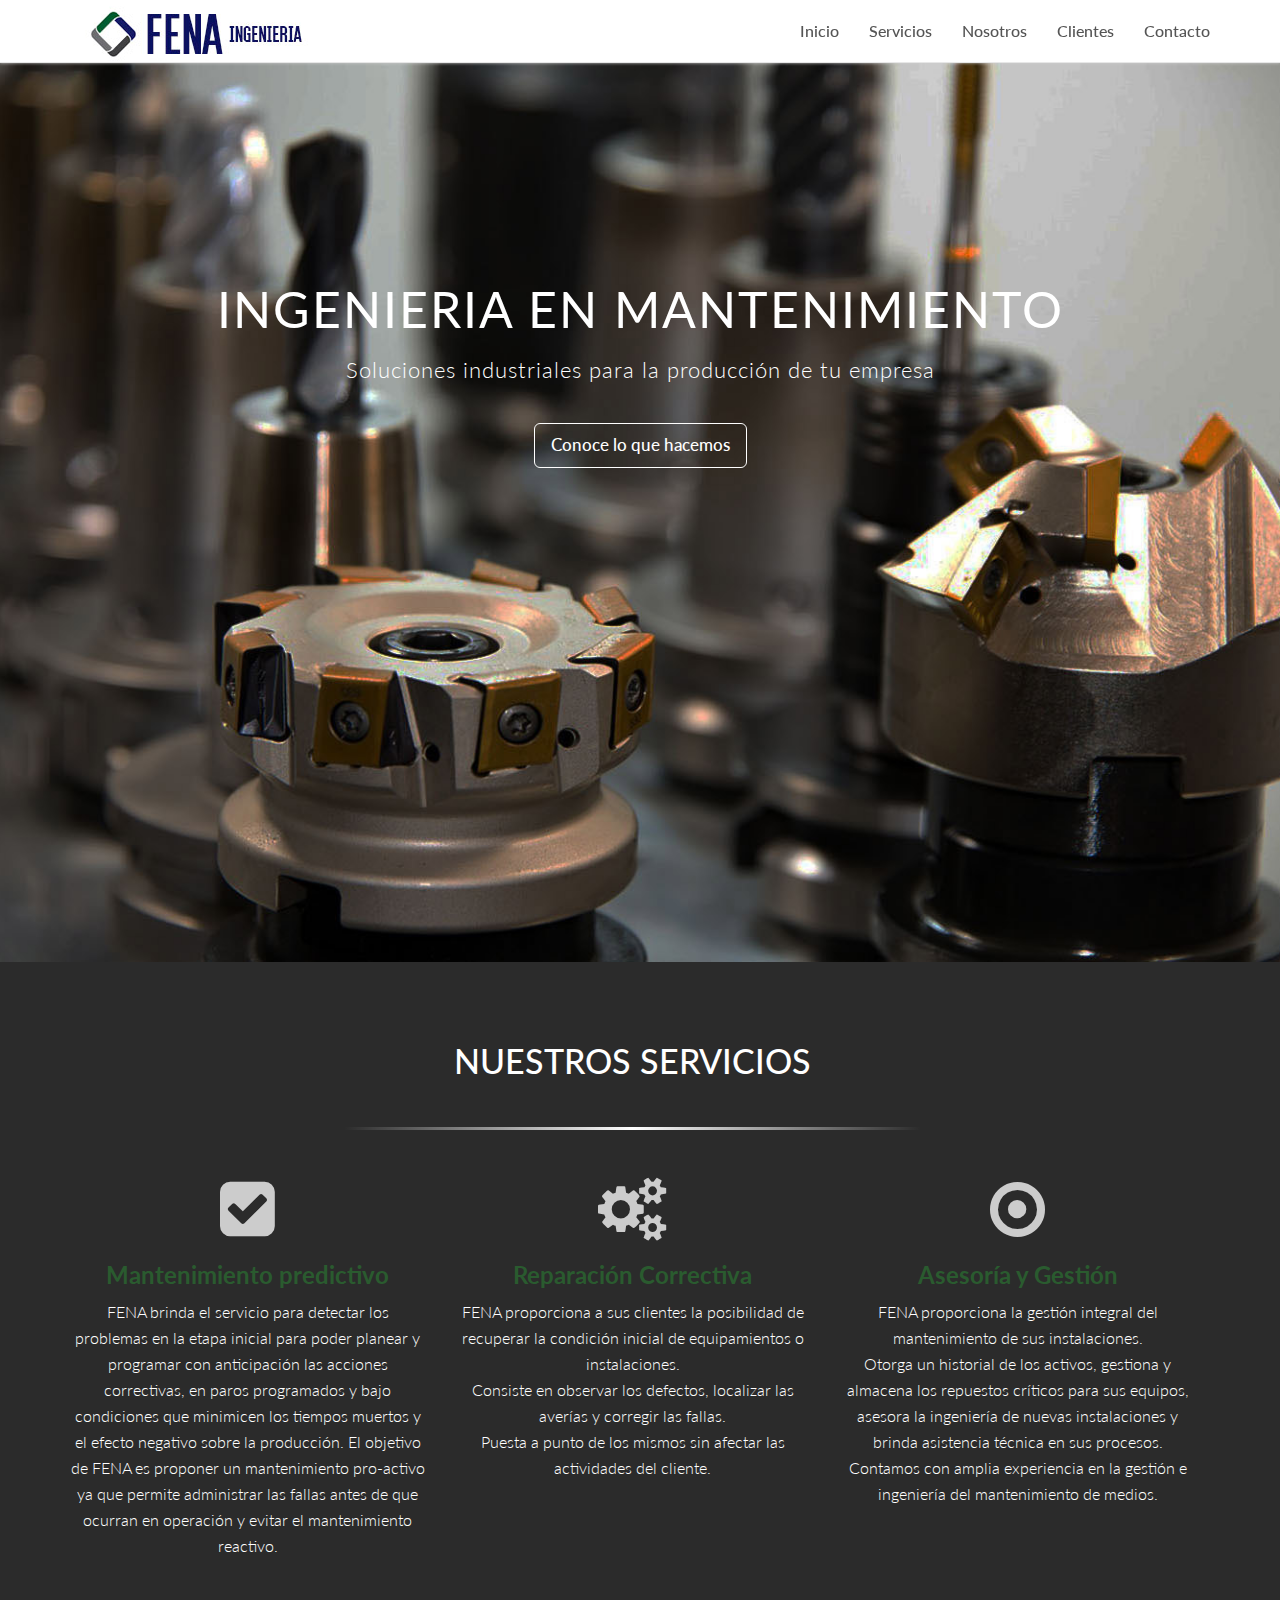
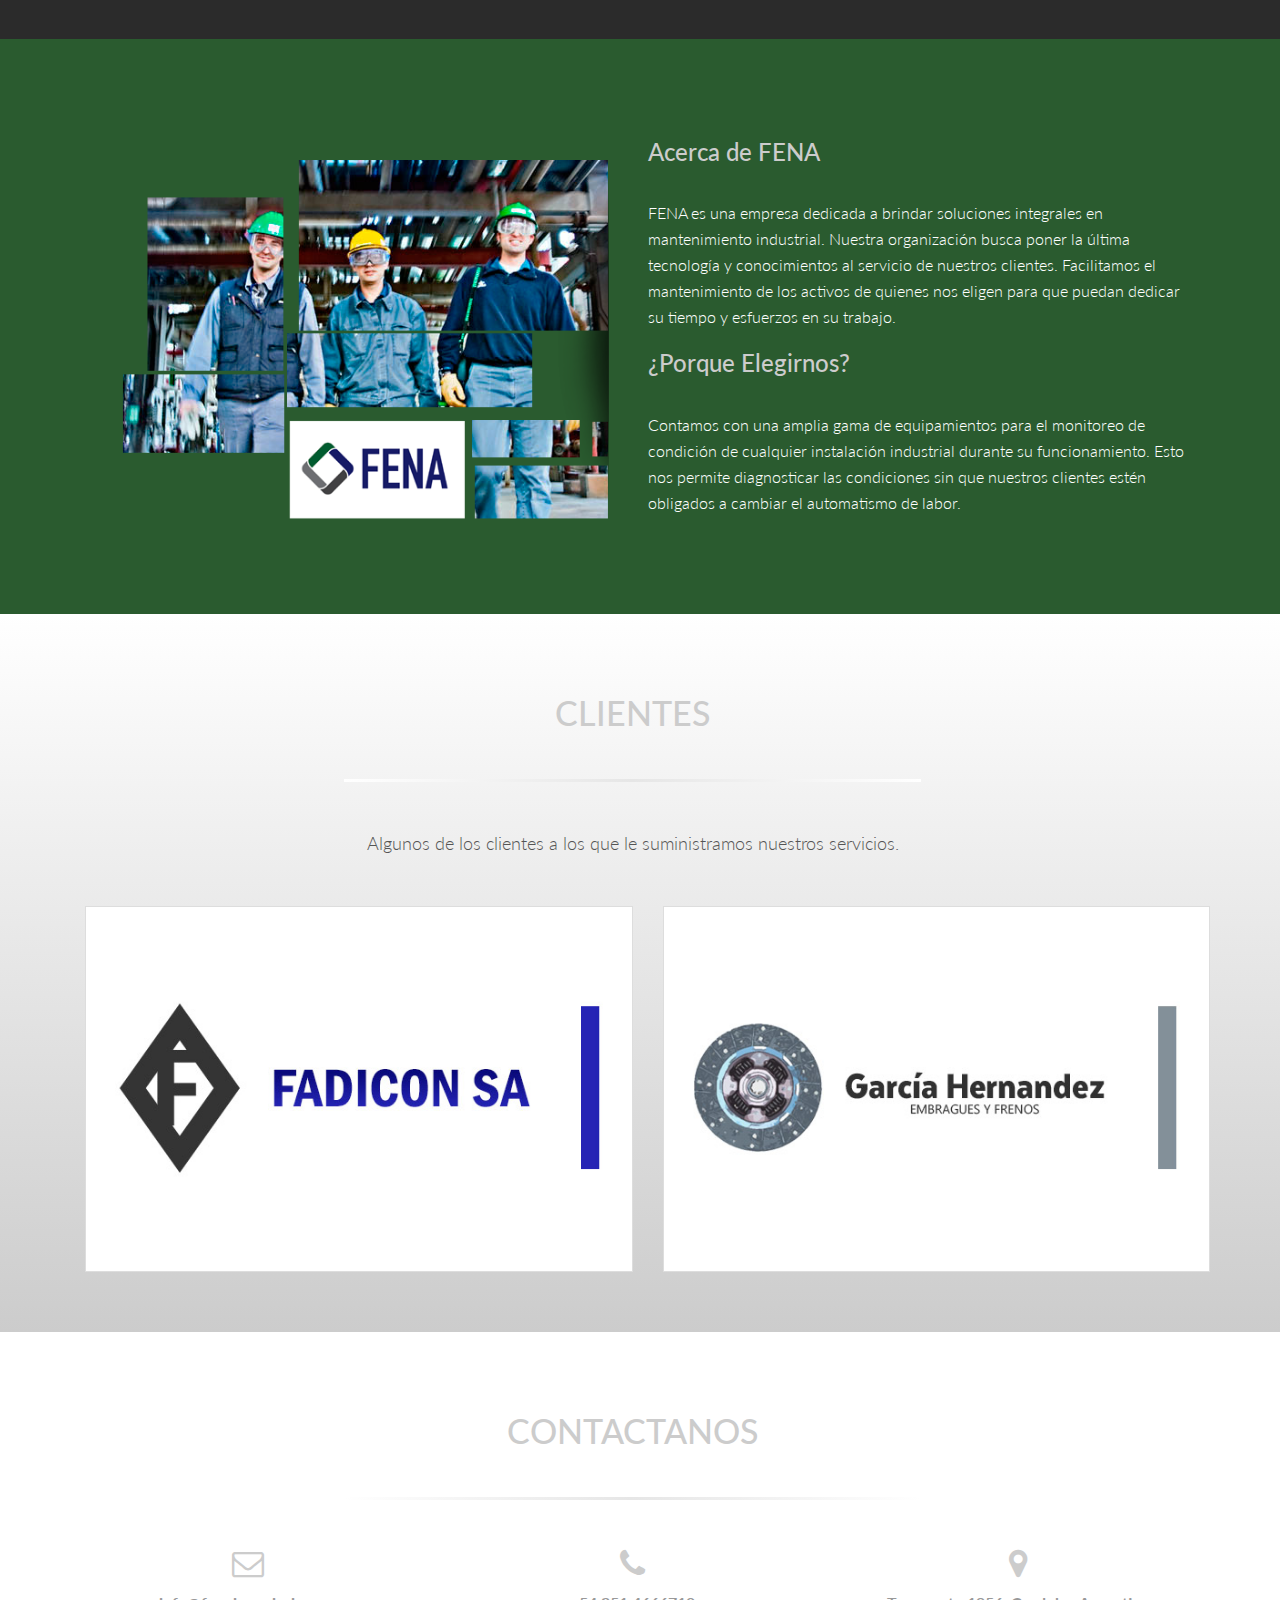
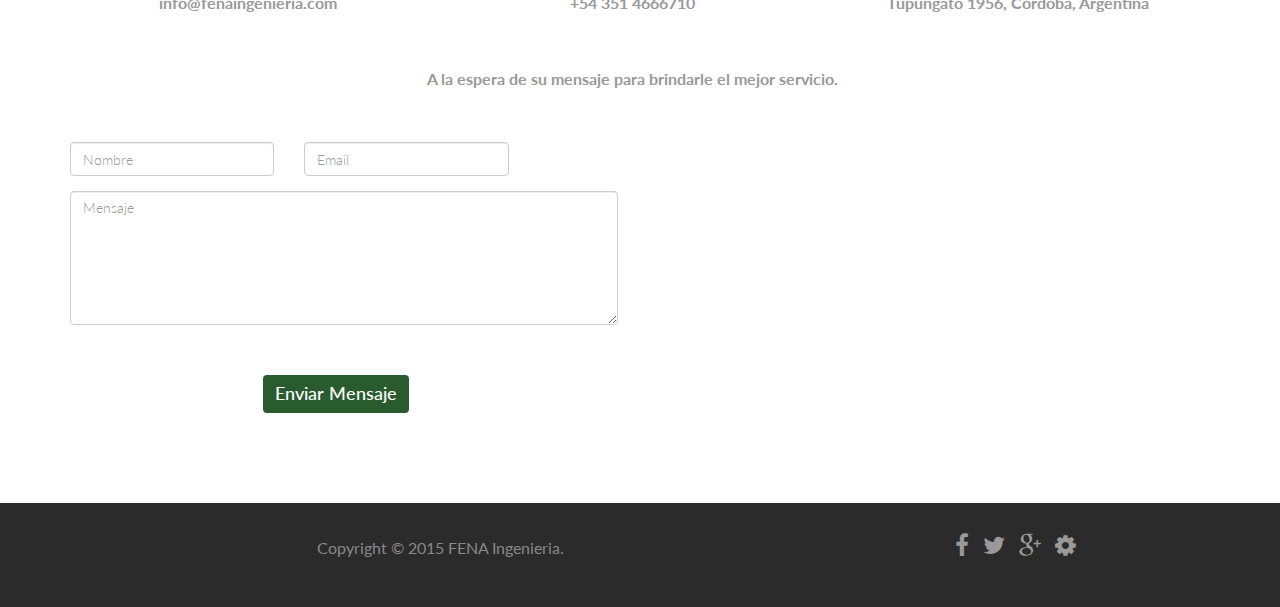
==== index.html @ e3c40aac "Primera version a partir de las especifiaciones del cliente" ====
<!DOCTYPE html>
<html lang="en">
<head>
<meta charset="utf-8">
<meta name="viewport" content="width=device-width, initial-scale=1.0">
<meta name="description" content="">
<meta name="author" content="">
<title>FENA Ingenieria</title>

<!-- Bootstrap core CSS -->
<link href="assets/css/bootstrap.css" rel="stylesheet">

<!-- Custom CSS -->
<link href="assets/css/main.css" rel="stylesheet">
<link href="assets/css/font-awesome.min.css" rel="stylesheet">
<link href="assets/css/animate-custom.css" rel="stylesheet">
<link href='http://fonts.googleapis.com/css?family=Lato:300,400,700,300italic,400italic' rel='stylesheet' type='text/css'>
<link href='http://fonts.googleapis.com/css?family=Raleway:400,300,700' rel='stylesheet' type='text/css'>
<script src="assets/js/jquery.min.js"></script>
<script type="text/javascript" src="assets/js/modernizr.custom.js"></script>

<!-- HTML5 Shim and Respond.js IE8 support of HTML5 elements and media queries -->
<!-- WARNING: Respond.js doesn't work if you view the page via file:// -->
<!--[if lt IE 9]>
        <script src="https://oss.maxcdn.com/libs/html5shiv/3.7.0/html5shiv.js"></script>
        <script src="https://oss.maxcdn.com/libs/respond.js/1.4.2/respond.min.js"></script>
    <![endif]-->

</head>

<body data-spy="scroll" data-offset="0" data-target="#navbar-main">
<div id="navbar-main"> 
  <!-- Fixed navbar -->
  <div class="navbar navbar-default navbar-fixed-top">
    <div class="container">
      <div class="navbar-header">
        <button type="button" class="navbar-toggle" data-toggle="collapse" data-target=".navbar-collapse"> <span class="icon-bar"></span> <span class="icon-bar"></span> <span class="icon-bar"></span> 


        </button>
        <!-- <a class="navbar-brand" href="#home"><i class="fa fa-location-arrow"></i> FENA Ingenieria</a> </div>-->

        
        <a class="navbar-brand" href="#home"></a> <img class="img-responsive" src="assets/img/menu.jpg"> </div>
      <div class="navbar-collapse collapse">
        <ul class="nav navbar-nav navbar-right">
          <li><a href="#home" class="smoothScroll">Inicio</a></li>
          <li> <a href="#services" class="smoothScroll">Servicios</a></li>
          <li> <a href="#about" class="smoothScroll">Nosotros</a></li>
          <li> <a href="#portfolio" class="smoothScroll">Clientes</a></li>
          <li> <a href="#contact" class="smoothScroll">Contacto</a></li>
        </ul>
      </div>
      <!--/.nav-collapse --> 
    </div>
  </div>
</div>

<!-- ==== HEADERWRAP ==== -->
<div id="headerwrap" name="home">
  <header class="clearfix">
    <h1>INGENIERIA EN MANTENIMIENTO</h1>
    <p>Soluciones industriales para la producción de tu empresa</p>
    <a href="#services" class="smoothScroll btn btn-lg">Conoce lo que hacemos</a>
    </header>
    
</div>
<!-- /headerwrap --> 

<!-- ==== SERVICES ==== -->
<div id="services" name="services">
  <div class="container">
    <div class="row">
      <h2 class="centered">NUESTROS SERVICIOS</h2>
      <hr>
      <!-- COMENTARIO QUE ELIMINA EL PROMER TEXTO
      <div class="col-lg-8 col-lg-offset-2">
        <p class="large">Lorem ipsum dolor sit amet, consectetur adipisicing elit. Aut eaque, laboriosam veritatis, quos non quis ad perspiciatis, totam corporis ea, alias ut unde.</p>
      </div>
    -->
      <div class="col-lg-4 callout"> <i class="fa fa-check-square fa-4x"></i>
        <h3><strong>Mantenimiento predictivo</strong></h3>
        <p>FENA brinda el servicio para detectar los problemas en la etapa inicial para poder planear y programar con anticipación  las acciones correctivas, en paros programados y bajo condiciones que minimicen los tiempos muertos y el efecto negativo sobre la producción.
El objetivo de FENA es proponer un mantenimiento pro-activo ya que permite administrar las fallas antes de que ocurran en operación y evitar el mantenimiento reactivo. </p>
      </div>
      <div class="col-lg-4 callout"> <i class="fa fa-gears fa-4x"></i>
        <h3><strong>Reparación Correctiva</strong></h3>

<p>
FENA  proporciona a sus clientes la posibilidad de recuperar la condición inicial de equipamientos o instalaciones. <br/>
Consiste en observar los defectos, localizar las averías y corregir las fallas.<br/> 
Puesta a punto de los mismos sin afectar las actividades del cliente.
</p> 

      </div>
      <div class="col-lg-4 callout"> <i class="fa fa-dot-circle-o fa-4x"></i>
        <h3><strong>Asesoría y Gestión</strong></h3>
<p>
FENA proporciona la gestión integral del mantenimiento de sus instalaciones.<br/> 
Otorga un historial de los activos, gestiona y almacena los repuestos críticos para sus equipos, asesora la ingeniería de nuevas instalaciones  y brinda asistencia técnica en sus procesos.<br/> 
Contamos con amplia experiencia en la gestión e ingeniería del mantenimiento de medios.
</p> 
      </div>
      <!-- SACAMOS LO DE ECOMERCE
      <div class="col-lg-3 callout"> <i class="fa fa-shopping-cart  fa-3x"></i>
        <h3>eCommerce Consulting</h3>
        <p>Erat imperdiet dissentias ea usu, alia aliquid corrumpit ea qui. Eu vim oratio conclusionemque, vel at errem nominavi delicatissimi.</p>
      </div>
    --> 
                
    </div>
    <!-- row --> 
  </div>
</div>
<!-- container --> 

<!-- ==== ABOUT ==== -->
<div id="about" name="about">
  <div class="container">
    <div class="row white">
      <div class="col-md-6"> <img class="img-responsive" src="assets/img/about/about2.png" align=""> </div>
      <div class="col-md-6">
        <h3>Acerca de FENA</h3>
        <p>FENA es una empresa dedicada a brindar soluciones integrales en mantenimiento industrial. Nuestra organización busca poner la última tecnología y conocimientos al servicio de nuestros clientes. Facilitamos el mantenimiento de los activos de quienes nos eligen para que puedan dedicar su tiempo y esfuerzos en su trabajo.</p>
        <h3>¿Porque Elegirnos?</h3>
        <p>Contamos con una amplia gama de equipamientos para el monitoreo de condición de cualquier instalación industrial durante su funcionamiento. Esto nos permite diagnosticar las condiciones sin que nuestros clientes estén obligados a cambiar el automatismo de labor.</p>
      </div>
    </div>
    <!-- row --> 
  </div>
</div>
<!-- container --> 

<!-- ==== PORTFOLIO ==== -->
<div id="portfolio" name="portfolio">
  <div class="container">
    <div class="row">
      <h2 class="centered">CLIENTES</h2>
      <hr>
      <div class="col-lg-8 col-lg-offset-2 centered">
        <p class="large">Algunos de los clientes a los que le suministramos nuestros servicios.</p>
      </div>
    </div>
    <!-- /row -->
    <div class="container">
      <div class="row"> 
        
        <!-- PORTFOLIO IMAGE 1 -->
        <div class="col-sm-6">
          <div class="grid mask">
            <figure> <img class="img-responsive" src="assets/img/portfolio/folio01.jpg" alt="">
              <figcaption>
                <h5>Fadicon SA</h5>
               <!--  PARA AGREGAR DETALLES <a data-toggle="modal" href="#myModal" class="btn btn-default">Mas Detalles</a> </figcaption> --> 
              <!-- /figcaption --> 
            </figure>
            <!-- /figure --> 
          </div>
          <!-- /grid-mask --> 
        </div>
        
        <!-- MODAL SHOW THE PORTFOLIO IMAGE. In this demo, all links point to this modal. You should create
						      a modal for each of your projects. -->
        
        <div class="modal fade" id="myModal" tabindex="-1" role="dialog" aria-labelledby="myModalLabel" aria-hidden="true">
          <div class="modal-dialog">
            <div class="modal-content">
              <div class="modal-header">
                <h4 class="modal-title">Servicio</h4>
              </div>
              <div class="modal-body">
                <p><img class="img-responsive" src="assets/img/portfolio/folio01-preview.jpg" alt=""></p>
                <p>...</p>
                <p><b><a href="http://www.renault.com.ar/">Visita el sitio del cliente</a></b></p>
              </div>
              <div class="modal-footer">
                <button type="button" class="btn btn-default" data-dismiss="modal">Cerrar</button>
              </div>
            </div>
            <!-- /.modal-content --> 
          </div>
          <!-- /.modal-dialog --> 
        </div>
        <!-- /.modal --> 

<!-- PORTFOLIO IMAGE 2 -->
        <div class="col-sm-6">
          <div class="grid mask">
            <figure> <img class="img-responsive" src="assets/img/portfolio/folio02.jpg" alt="">
              <figcaption>
                <h5>García Hernandez</h5>
               <!--  PARA AGREGAR DETALLES <a data-toggle="modal" href="#myModal" class="btn btn-default">Mas Detalles</a> </figcaption> -->
              <!-- /figcaption --> 
            </figure>
            <!-- /figure --> 
          </div>
          <!-- /grid-mask --> 
        </div>
        
        <!-- MODAL SHOW THE PORTFOLIO IMAGE. In this demo, all links point to this modal. You should create
						      a modal for each of your projects. -->
        
        <div class="modal fade" id="myModal" tabindex="-1" role="dialog" aria-labelledby="myModalLabel" aria-hidden="true">
          <div class="modal-dialog">
            <div class="modal-content">
              <div class="modal-header">
                <h4 class="modal-title">Repacion de fresa</h4>
              </div>
              <div class="modal-body">
                <p><img class="img-responsive" src="assets/img/portfolio/folio03.jpg" alt=""></p>
                <p>Lorem ipsum dolor sit amet, consectetur adipiscing elit. Donec eget consectetur tellus. Phasellus vel placerat mi. Ut pretium ligula id erat ultricies varius. Ut porta arcu mattis massa condimentum facilisis. Ut aliquet elit at est euismod dapibus. Mauris at erat felis. Aliquam lacinia hendrerit odio, at porta ante pellentesque at. </p>
                <p><b><a href="http://www.renault.com.ar/">Visita el sitio del cliente</a></b></p>
              </div>
              <div class="modal-footer">
                <button type="button" class="btn btn-default" data-dismiss="modal">Cerrar</button>
              </div>
            </div>
            <!-- /.modal-content --> 
          </div>
          <!-- /.modal-dialog --> 
        </div>
        <!-- /.modal --> 

        <!-- /col --> 
      </div>
      <!-- /row --> 
    </div>
    <!-- /row --> 
  </div>
</div>
<!-- /container --> 

<!-- ==== CONTACT ==== -->
<div id="contact" name="contact">
  <div class="container">
    <div class="row">
      <h2 class="centered">CONTACTANOS</h2>
      <hr>
      

      <div class="col-md-4"> <i class="fa fa-envelope-o fa-2x"></i>
        <p><strong>info@fenaingenieria.com</strong></p>
      </div>
      <div class="col-md-4"> <i class="fa fa-phone fa-2x"></i>
        <p><strong>+54 351 4666710</strong></p>
      </div>
      <a href="https://www.google.com.ar/maps/@-31.3656372,-64.2768963,16z">
      <div class="col-md-4 centered"> <i class="fa fa-map-marker fa-2x"></i>
      </a>
        <p><strong>Tupungato 1956, Cordoba, Argentina</strong>
        <br>

        </p>
      </div>
    </div>
    <div class="row">
        <p><strong>A la espera de su mensaje para brindarle el mejor servicio.</strong></p>
        
        <div class="col-lg-6">
        <form id="contact" action="enviar-email.php" method="post" class="form" role="form">
          <div class="row">
            <div class="col-xs-5 col-md-5
             form-group">
              <input class="form-control" id="name" name="name" placeholder="Nombre" type="text" required />
            </div>
            <div class="col-xs-5 col-md-5 form-group">
              <input class="form-control" id="email" name="email" placeholder="Email" type="email" required />
            </div>
          </div>
          <textarea class="form-control" id="message" name="message" placeholder="Mensaje" rows="6"></textarea>
          <div class="row">
            <div class="col-xs-12 col-md-12">
              <button class="btn btn btn-md" type="submit">Enviar Mensaje</button>
            </div>
          </div>
        </form>
        <!-- form --> 
        <!-- form --> 
        <!-- form 
        <form action="enviar-email.php" method="post" name="contacto">
         <p>Name<input type="text" name="nombre" value="" /></p>
         <p>Direccion de email<input type="text" name="email" value="" /></p>
         <p>Mensaje<textarea rows="8" cols="50" name="mensaje"></textarea></p>
         <input type="submit" name="envio" value="Enviar"/>
        </form> 
        -->
        
        <!-- form --> 

        </div>
        <div class="col-lg-6">
        <iframe src="https://www.google.com/maps/embed?pb=!1m18!1m12!1m3!1d3404.3757940769583!2d-64.21734112625244!3d-31.431319791834333!2m3!1f0!2f0!3f0!3m2!1i1024!2i768!4f13.1!3m3!1m2!1s0x9432a26da22a842f%3A0xbb960bc1c400e680!2sTupungato+1956%2C+C%C3%B3rdoba!5e0!3m2!1ses!2sar!4v1447011602945" width="275" height="275" frameborder="0" style="border:0" allowfullscreen></iframe>
         </div>
      </div>
    </div>
    <!-- row --> 
    
  </div>
</div>
<!-- container -->

<div id="footerwrap">
  <div class="container">
    <div class="row">
      <div class="col-md-8"> <span class="copyright">Copyright &copy; 2015 FENA Ingenieria. </span> </div>
      <div class="col-md-4">
        <!--Design by <a href="http://www.templategarden.com" rel="nofollow">TemplateGarden</a>-->
        <ul class="list-inline social-buttons">
          <li><a href="#"><i class="fa fa-facebook"></i></a> </li>
          <li><a href="#"><i class="fa fa-twitter"></i></a> </li>
          <li><a href="#"><i class="fa fa-google-plus"></i></a> </li>
          <li><a href="https://panel.sinspam.com/domain/214237"><i class="fa fa-cog"></i></a> </li>
        </ul>
      </div>
    </div>
  </div>
</div>

<!-- Bootstrap core JavaScript
    ================================================== --> 
<!-- Placed at the end of the document so the pages load faster --> 

<script type="text/javascript" src="assets/js/bootstrap.min.js"></script> 
<script type="text/javascript" src="assets/js/retina.js"></script> 
<script type="text/javascript" src="assets/js/jquery.easing.1.3.js"></script> 
<script type="text/javascript" src="assets/js/smoothscroll.js"></script> 
<script type="text/javascript" src="assets/js/jquery-func.js"></script>
</body>
</html>
---- assets/css/main.css ----
html, button, input, select, textarea {
	color: #222;
}
body {
	font-size: 2em;
	line-height: 1.4;
}

/*
 * Remove text-shadow in selection highlight: h5bp.com/i
 * These selection rule sets have to be separate.
 * Customize the background color to match your design.
 */

::-moz-selection {
 background: #ccc;
 color: #fff;
 text-shadow: none;
}
::selection {
	background: #ccc;
	color: #fff;
	text-shadow: none;
}
/*
 * A better looking default horizontal rule
 */

hr {
	display: block;
	height: 3px;
	border: 0;
	margin: 3em 0;
	padding: 0;
	background-image: -webkit-linear-gradient(left, #fff, #e6e6e6, #fff);
	background-image: -moz-linear-gradient(left, #fff, #e6e6e6, #fff);
	background-image: -ms-linear-gradient(left, #fff, #e6e6e6, #fff);
	background-image: -o-linear-gradient(left, #fff, #e6e6e6, #fff);
	width: 50%;
	left: 25%;
	position: relative;
	border: none;
}

img {
	vertical-align: middle;
}
/*
 * Allow only vertical resizing of textareas.
 */

textarea {
	resize: vertical;
}
/* ==========================================================================
   General styles
   ========================================================================== */

html, body {
	height: 100%;
}
body {
  	font-family: "Lato", Helvetica, Arial, sans-serif;
	font-weight: 300;
	font-size: 16px;
	color: #555;
	-webkit-font-smoothing: antialiased;
	-webkit-overflow-scrolling: touch;
}
.col-md-4 {
	padding-bottom: 30px;
}
.row {
	margin-right: 0px;
	margin-left: -15px;
}
.modal-header {
	background: #34b1c4;
}
.modal-header h4 {
	color: white;
	font-weight: 700;
	letter-spacing: 1px;
}
.modal-footer {
	background: #34b1c4;
}
.navbar-default .navbar-nav > li > a {
  color: #555;
}
.navbar-default .navbar-nav > .active > a,
.navbar-default .navbar-nav > .active > a:hover,
.navbar-default .navbar-nav > .active > a:focus {
  color: #FFF;
  background-color: #002166;
  
  
}
.navbar-default {
	background-color: #fff;
	padding: 6px 0 1px;
	box-shadow: 0 0 3px #ccc;
	font-weight: 500;
}
.navbar-default .navbar-brand {
	font-weight: 700;
	font-size: 26px;
	color: #666;
}
.navbar-brand .fa {
	color: #38b5c9;
}
.navbar-toggle {
	border-color: transparent;
	border: 0px solid transparent;
}
.navbar-default .navbar-nav > li > a:hover, .navbar-default .navbar-nav > li > a:focus {
	color: #002166;	
}
a img {
	background: white;
}
.odd a img {
	background: #f5f5f5;
}
/* Titles */
h1, h2, h3, h4, h5, h6 {
	font-weight: 200;
	color: #555;
}
h2 {
	font-size: 34px;
	color: #CCC;
	font-weight: 500;
}
h3 {
	font-size: 24px;
	font-weight: 500;
	color: #CCC;
}
/* Paragraph & Typographic */
p {
	line-height: 26px;
	margin-bottom: 20px;
}
p.large {
	font-size: 18px;
	margin-bottom: 50px;
}
.centered {
	text-align: center;
}
strong {
	font-weight: 700;
}
em {
	font-weight: 300;
}
pre {
	background: #ebebeb;
	border: none;
	font-family: "Monaco";
	font-size: 16px;
	color: #666;
	padding: 20px;
	line-height: 28px;
}
small {
	font-size: 12px;
}
blockquote, blockquote p {
	line-height: 28px;
	color: #999;
	font-weight: 300;
	font-style: italic;
}
blockquote {
	position: relative;
	margin: 0 0 40px -30px;
	padding-left: 30px;
	border-left: 5px solid #3498db;
}
blockquote cite {
	position: absolute;
	bottom: -25px;
	right: 0;
	font-size: 12px;
	font-style: italic;
	color: #333;
	font-weight: 300;
}
blockquote cite:before {
	content: "-- "
}
/* Images */
.overflow-image {
	margin-top: -65px;
}
/* Links */
a {
	color: #4abcc5;
	word-wrap: break-word;
	-webkit-transition: color 0.1s ease-in, background 0.1s ease-in;
	-moz-transition: color 0.1s ease-in, background 0.1s ease-in;
	-ms-transition: color 0.1s ease-in, background 0.1s ease-in;
	-o-transition: color 0.1s ease-in, background 0.1s ease-in;
	transition: color 0.1s ease-in, background 0.1s ease-in;
}
a:hover, a:focus {
	color: #c0392b;
	text-decoration: none;
	outline: 0;
}
a:before, a:after {
	-webkit-transition: color 0.1s ease-in, background 0.1s ease-in;
	-moz-transition: color 0.1s ease-in, background 0.1s ease-in;
	-ms-transition: color 0.1s ease-in, background 0.1s ease-in;
	-o-transition: color 0.1s ease-in, background 0.1s ease-in;
	transition: color 0.1s ease-in, background 0.1s ease-in;
}
/* ==========================================================================
   Wrap Sections
   ========================================================================== */

#headerwrap {
	background: url(../img/header_bg.jpg) no-repeat center top;
	padding-top: 200px;
	padding-left: 5%;
	padding-right: 5%;
	text-align: center;
	background-attachment: relative;
	background-position: center center;
	min-height: 650px;
	width: 100%;
	height: 100%;
	-webkit-background-size: 100%;
	-moz-background-size: 100%;
	-o-background-size: 100%;
	background-size: 100%;
	-webkit-background-size: cover;
	-moz-background-size: cover;
	-o-background-size: cover;
	background-size: cover;
	padding-bottom: 100px;
	margin-top: 62px;
}
#headerwrap h1 {
	color: #fff;
	font-size: 50px;
	font-weight: 400;
	text-align: center;
	letter-spacing: 2px;
	padding-bottom: 10px;
}
#headerwrap p {
	color: #fff;
	font-size: 22px;
	font-weight: 300;
	text-align: center;
	letter-spacing: 1px;
}
#headerwrap .btn {
	font-weight: 500;
	font-size: 17px;
	margin: 20px 0;
	background-color: rgba(255,255,255,0);
	color: #fff;
	border: 1px solid #fff;
}
#headerwrap .btn:hover, #headerwrap .btn:focus {
	color: #FFF;
	background-color: #2a5b2f;
	outline: 0px;
	border: 1px solid #fff;
}
#about {
	background-color: #2a5b2f;
    color: #FFF;
	padding-top: 80px;
	padding-right: 0;
	padding-left: 0;
	padding-bottom: 60px;
}
#about img {
	margin-top: 0;
}
#services {
	background-color: #2b2b2b;
	padding: 60px 0;
	text-align: center;
	background-size: cover;
}
#services .fa {
	color: #CCC;
}
#services hr {
	display: block;
	height: 3px;
	border: 0;
	margin: 3em 0;
	padding: 0;
	background-image: -webkit-linear-gradient(left, rgba(255, 255, 255, 0), #FFF, rgba(255, 255, 255, 0));
	background-image: -moz-linear-gradient(left, rgba(255, 255, 255, 0), #FFF, rgba(255, 255, 255, 0));
	background-image: -ms-linear-gradient(left, rgba(255, 255, 255, 0), #FFF, rgba(255, 255, 255, 0));
	background-image: -o-linear-gradient(left, rgba(255, 255, 255, 0), #FFF, rgba(255, 255, 255, 0));
	width: 50%;
	left: 25%;
	position: relative;
	border: none;
}
#services p {
	text-align: center;
	color: #fff;
}
#services H2 {
	color: #fff;
}
#services H3 {
	color: #2a5b2f;
}
#team {
	background: url(../img/bg.jpg) no-repeat center center fixed;
	padding: 60px 0;
	text-align: center;
	background-size: cover;
}
#team hr {
	display: block;
	height: 3px;
	border: 0;
	margin: 3em 0;
	padding: 0;
	background-image: -webkit-linear-gradient(left, rgba(255, 255, 255, 0), #71c9d6, rgba(255, 255, 255, 0));
	background-image: -moz-linear-gradient(left, rgba(255, 255, 255, 0), #71c9d6, rgba(255, 255, 255, 0));
	background-image: -ms-linear-gradient(left, rgba(255, 255, 255, 0), #71c9d6, rgba(255, 255, 255, 0));
	background-image: -o-linear-gradient(left, rgba(255, 255, 255, 0), #71c9d6, rgba(255, 255, 255, 0));
	width: 50%;
	left: 25%;
	position: relative;
	border: none;
}
#team H2 {
	color: #fff;
}
#team p {
	color: #fff;
}
#team H4 {
	padding-top: 10px;
	color: #fff;
	font-weight:bold;
}
#team p.large {
	margin-top: 60px;
	margin-bottom: 30px;
}
#team .fa {
	width: 30px;
	height: 30px;
	margin: 0 3px;
	border-radius: 100%;
	font-size: 15px;
	line-height: 30px;
	outline: 0;
	color: #fff;
	background-color: #67c5d3;
	-webkit-transition: all .3s;
	-moz-transition: all .3s;
	transition: all .3s;
}
#team .fa:hover {
	background-color: #2ea0b1;
}
#portfolio {
	background: -webkit-linear-gradient(#FFF, #CCC);
   background: -moz-linear-gradient(#FFF, #CCC);
   background: -o-linear-gradient(#FFF, #CCC);
	padding: 60px 0;
}
#portfolio .btn-default {
	border: 0;
}
#contact {
	background: url(../img/bg2.jpg) no-repeat center center fixed;
	color: #999999;
	padding: 60px 0;
	text-align: center;
}
#contact .form {
	padding: 30px 0;
}
#contact .fa {
	color: #CCC;
	margin-bottom: 10px;
}
#contact .btn {
	font-weight: 500;
	font-size: 18px;
	margin-top: 50px;
	background-color: #2a5b2f;
	color: #fff;
	border: 0;
}

#greywrap {
	background: #f5f5f5;
	margin-top: 0px;
	padding: 50px 0;
	border-bottom: 1px solid #eee;
	text-align: center;
}
#greywrap .btn {
	font-family: "Raleway";
	font-weight: 300;
	font-size: 20px;
	margin: 0 25px;
	background-color: #fff;
	border-color: #e2e2e2;
	color: #888;
	border-bottom: 0;
	letter-spacing: 1px;
}
#greywrap .btn:hover, #greywrap .btn:focus {
	margin: 0 25px;
	background-color: #fff;
	border-color: #a5cdd5;
	border-bottom: 0;
	outline: 0px;
	color: #a5cdd5;
}
#greywrap h2 {
	font-size: 30px;
}
#greywrap .callout {
	margin-bottom: 20px;
}
#greywrap p {
	font-size: 30px;
}
#greywrap .fa {
	font-size: 18px;
	margin-right: 4px;
}
#footerwrap {
	background: #2b2b2b;
	padding: 25px 0 15px 0;
	border-bottom: 0px solid #ddd;
	text-align: center;
}
#footerwrap span.copyright {
	line-height: 40px;
	color: #888;
	font-weight: 400;
}
#footerwrap span.copyright a {
	color: #888;
	border-bottom: 1px dotted;
}
#footerwrap span.copyright a:hover {
	color: #3ab7cb;
	text-decoration: none;
}
#footerwrap h4 {
	color: white;
}
ul.social-buttons {
	margin: 0;
}
ul.social-buttons li a {
	font-size: 24px;
	outline: 0;
	color: #999;
}
ul.social-buttons li a:hover, ul.social-buttons li a:focus, ul.social-buttons li a:active {
	color: #3ab7cb;
}
/* ==========================================================================
   Box Sections
   ========================================================================== */

.white h1 {
	color: #999;
}
.white p {
	padding-top: 25px;
}

/* ==========================================================================
   Image Mask
   ========================================================================== */

.grid figure {
	margin: 0;
	position: relative;
	border: 1px solid #ddd;
}
.grid figure img {
	width: 100%;
	display: block;
	position: relative;
	
}
.grid figcaption {
	position: absolute;
	top: 0;
	left: 0;
	padding: 20px;
	color: #fff;
	background-color: #002166;
}
.grid figcaption h5 {
	margin: 0;
	padding-top: 0px;
	padding-left: 20px;
	padding-bottom: 5px;
	color: #fff;
	font-weight: 700;
	text-align: left;
	letter-spacing: 1px;
}
.grid figcaption a {
	text-align: left;
	padding: 5px 10px;
	margin-left: 20px;
	display: inline-block;
	background: #2f2f2f;
	color: #fff;
	font-size: 13px;
}
/* Caption Style */
.mask figure {
	overflow: hidden;
}
.mask figure img {
	-webkit-transition: -webkit-transform 0.4s;
	-moz-transition: -moz-transform 0.4s;
	transition: transform 0.4s;
}
.no-touch .mask figure:hover img, .mask figure.cs-hover img {
	-webkit-transform: translateY(-30px);
	-moz-transform: translateY(-30px);
	-ms-transform: translateY(-30px);
	transform: translateY(-30px);
}
.mask figcaption {
	height: 50px;
	width: 100%;
	top: auto;
	bottom: 0;
	opacity: 0;
	-webkit-transform: translateY(100%);
	-moz-transform: translateY(100%);
	-ms-transform: translateY(100%);
	transform: translateY(100%);
	-webkit-transition: -webkit-transform 0.4s, opacity 0.1s 0.3s;
	-moz-transition: -moz-transform 0.4s, opacity 0.1s 0.3s;
	transition: transform 0.4s, opacity 0.1s 0.3s;
}
.no-touch .mask figure:hover figcaption, .mask figure.cs-hover figcaption {
	opacity: 1;
	-webkit-transform: translateY(0px);
	-moz-transform: translateY(0px);
	-ms-transform: translateY(0px);
	transform: translateY(0px);
	-webkit-transition: -webkit-transform 0.4s, opacity 0.1s;
	-moz-transition: -moz-transform 0.4s, opacity 0.1s;
	transition: transform 0.4s, opacity 0.1s;
}
.mask figcaption a {
	position: absolute;
	top: 10px;
	bottom: 10px;
	right: 30px;
}

/* ==========================================================================
   MEDIA QUERIES
   ========================================================================== */


@media screen and (max-width:1050px), screen and (max-device-width:1050px) {
body .header {
	background-attachment: scroll;
}
}

/*ipad portrait*/
@media only screen and (min-device-width:768px) and (max-device-width : 1024px) and (orientation : portrait) {
.header {
	background-attachment: scroll;
}
}

@media screen and (max-width:769px) {
#headerwrap h1 {
	font-size: 40px;
}
#headerwrap p {
	font-size: 20px;
}
}

@media screen and (max-width:450px) {
#headerwrap h1 {
	font-size: 35px;
}
#headerwrap p {
	font-size: 20px;
}
}
@media screen and (max-width:350px) {
#headerwrap h1 {
	font-size: 30px;
}
#headerwrap p {
	font-size: 20px;
}
}
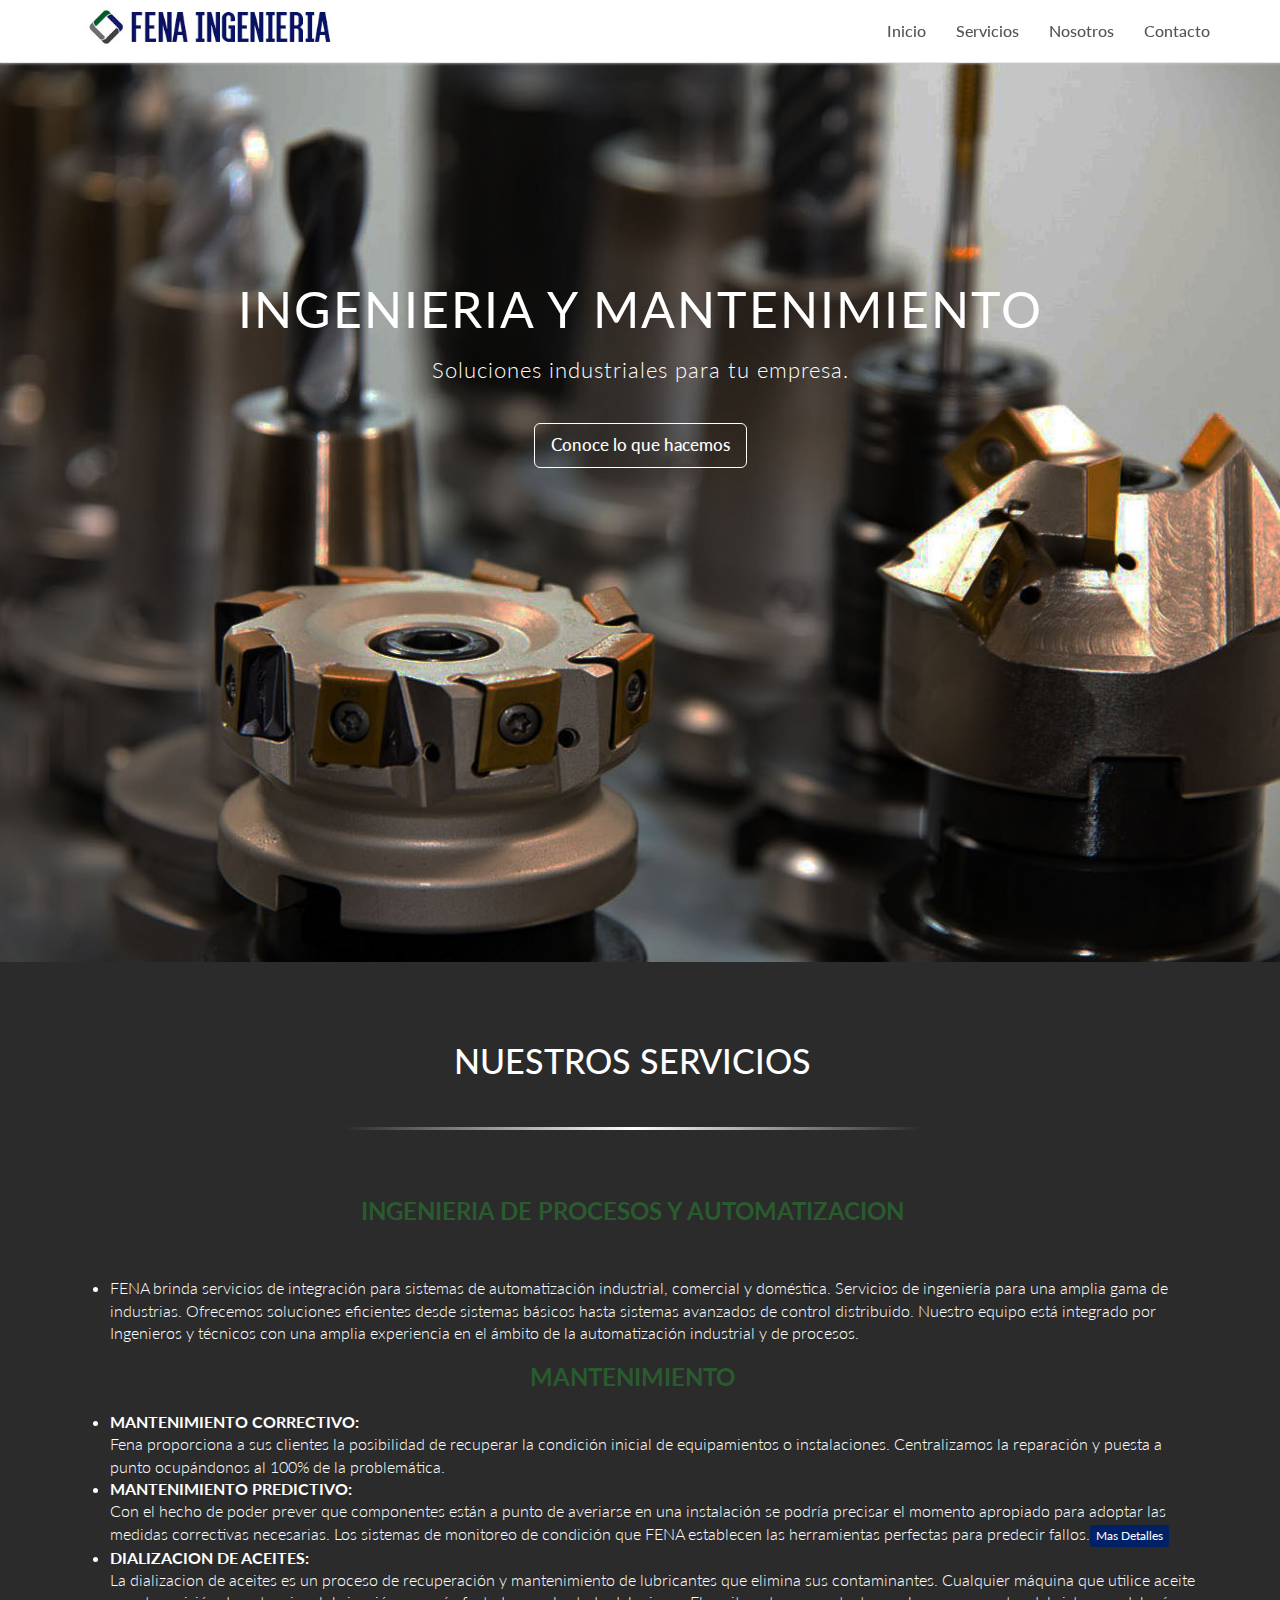
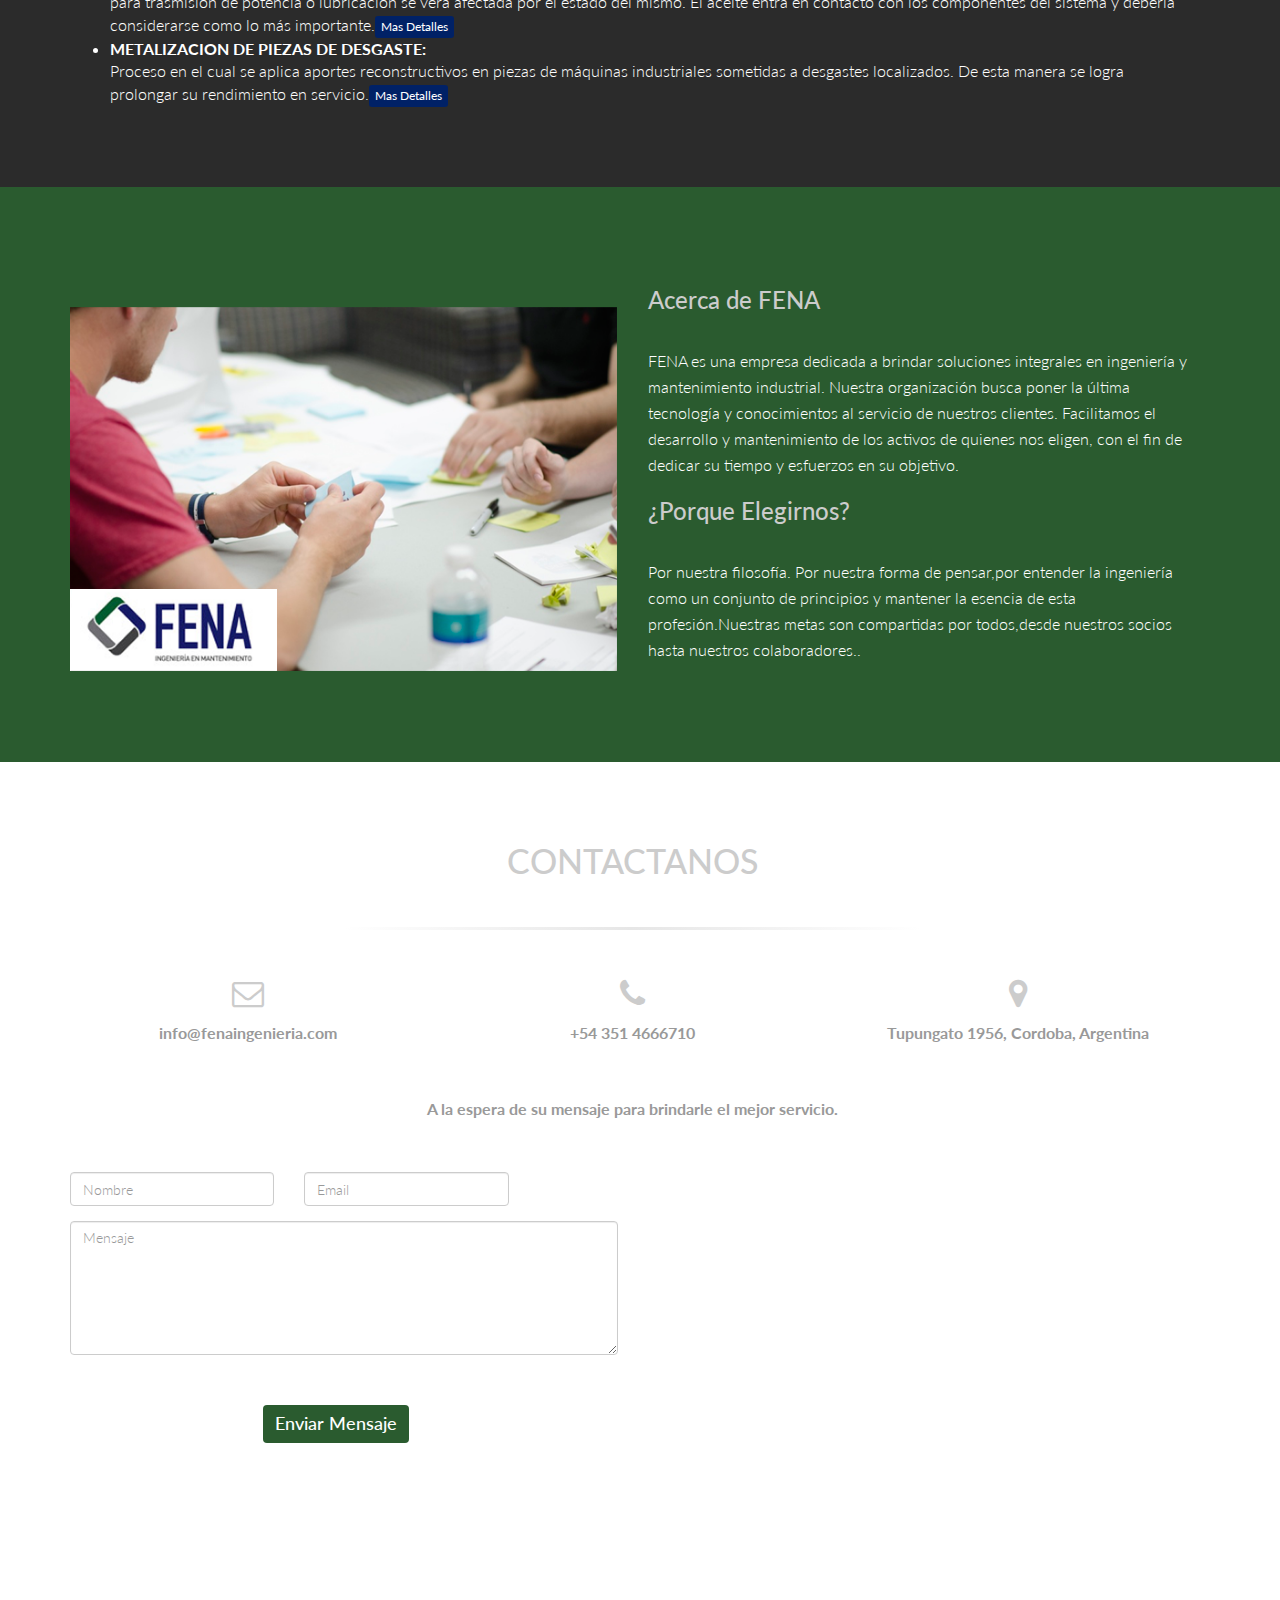
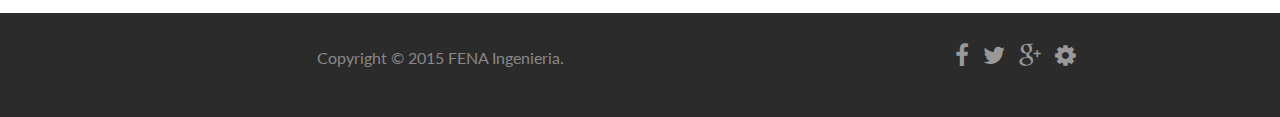
==== commit df24620e: "Se elimina la seccion de clientes, se agregan nuevos servicios, la foto de acerca de fena no les gus" ====
--- a/index.html
+++ b/index.html
@@ -41,13 +41,12 @@
         <!-- <a class="navbar-brand" href="#home"><i class="fa fa-location-arrow"></i> FENA Ingenieria</a> </div>-->
 
         
-        <a class="navbar-brand" href="#home"></a> <img class="img-responsive" src="assets/img/menu.jpg"> </div>
+        <a class="navbar-brand" href="#home"></a> <img src="assets/img/menu.jpg" width="250" height="44" class="img-responsive"> </div>
       <div class="navbar-collapse collapse">
         <ul class="nav navbar-nav navbar-right">
           <li><a href="#home" class="smoothScroll">Inicio</a></li>
           <li> <a href="#services" class="smoothScroll">Servicios</a></li>
           <li> <a href="#about" class="smoothScroll">Nosotros</a></li>
-          <li> <a href="#portfolio" class="smoothScroll">Clientes</a></li>
           <li> <a href="#contact" class="smoothScroll">Contacto</a></li>
         </ul>
       </div>
@@ -59,8 +58,8 @@
 <!-- ==== HEADERWRAP ==== -->
 <div id="headerwrap" name="home">
   <header class="clearfix">
-    <h1>INGENIERIA EN MANTENIMIENTO</h1>
-    <p>Soluciones industriales para la producción de tu empresa</p>
+    <h1>INGENIERIA Y MANTENIMIENTO</h1>
+    <p>Soluciones industriales para tu empresa.</p>
     <a href="#services" class="smoothScroll btn btn-lg">Conoce lo que hacemos</a>
     </header>
     
@@ -78,29 +77,96 @@
         <p class="large">Lorem ipsum dolor sit amet, consectetur adipisicing elit. Aut eaque, laboriosam veritatis, quos non quis ad perspiciatis, totam corporis ea, alias ut unde.</p>
       </div>
     -->
-      <div class="col-lg-4 callout"> <i class="fa fa-check-square fa-4x"></i>
-        <h3><strong>Mantenimiento predictivo</strong></h3>
-        <p>FENA brinda el servicio para detectar los problemas en la etapa inicial para poder planear y programar con anticipación  las acciones correctivas, en paros programados y bajo condiciones que minimicen los tiempos muertos y el efecto negativo sobre la producción.
-El objetivo de FENA es proponer un mantenimiento pro-activo ya que permite administrar las fallas antes de que ocurran en operación y evitar el mantenimiento reactivo. </p>
-      </div>
-      <div class="col-lg-4 callout"> <i class="fa fa-gears fa-4x"></i>
-        <h3><strong>Reparación Correctiva</strong></h3>
-
-<p>
+      <div class="col-lg-12"> </i>
+        <h3><strong>INGENIERIA DE PROCESOS Y AUTOMATIZACION</strong></h3></br>
+        <p class="text-left">
+          <ul style="color:white">
+            <li>
+              FENA brinda servicios de integración para sistemas de automatización industrial, comercial y doméstica.
+              Servicios de ingeniería para una amplia gama de industrias. Ofrecemos soluciones eficientes desde sistemas básicos hasta sistemas avanzados de control distribuido.
+              Nuestro equipo está integrado por Ingenieros y técnicos con una amplia experiencia en el ámbito de la automatización industrial y de procesos.
+            </li>
+          </ul>
+        </p>
+
+
+        <h3><strong>MANTENIMIENTO</strong></h3>
+        <p class="text-left"><ul style="color:white">  
+<li><strong>MANTENIMIENTO CORRECTIVO:</strong></br>
+Fena proporciona a sus clientes la posibilidad de recuperar la condición inicial de equipamientos o instalaciones. Centralizamos la reparación y puesta a punto ocupándonos al 100% de la problemática.
+</li> 
+<li><strong>MANTENIMIENTO PREDICTIVO:</strong></br>
+Con el hecho de poder prever que componentes están a punto de averiarse en una instalación se podría precisar el momento apropiado para adoptar las medidas correctivas necesarias. Los sistemas de monitoreo de condición que FENA establecen las herramientas perfectas para predecir fallos.<a data-toggle="modal" class="btn btn-primary btn-xs" href="#predictivo">Mas Detalles</a>
+</li> 
+<li><strong>DIALIZACION DE ACEITES:</strong></br>
+La dializacion de aceites es un proceso de recuperación y mantenimiento de lubricantes que elimina sus contaminantes. Cualquier máquina que utilice aceite para trasmisión de potencia o lubricación se verá afectada por el estado del mismo. El aceite entra en contacto con los componentes del sistema y debería considerarse como lo más importante.<a data-toggle="modal" class="btn btn-primary btn-xs" href="#dializacion"> Mas Detalles</a>
+</li> 
+<li><strong>METALIZACION DE PIEZAS DE DESGASTE:</strong></br>
+Proceso en el cual se aplica aportes reconstructivos en piezas de máquinas industriales sometidas a desgastes localizados. De esta manera se logra prolongar su rendimiento en servicio.<a data-toggle="modal" class="btn btn-primary btn-xs" href="#metalizacion"> Mas Detalles</a></li> 
+</ul> </p>
+
+
+
+<!-- PERTE DE LOS PDF -->
+<div class="modal fade" id="predictivo" tabindex="-1" role="dialog" aria-labelledby="myModalLabel" aria-hidden="true">
+          <div class="modal-dialog">
+            <div class="modal-content">
+              <div class="modal-body">
+                <p><img class="img-responsive" src="assets/img/portfolio/predictivo.jpg" alt=""></p>
+              </div>
+              <div class="modal-footer">
+                <button type="button" class="btn btn-default" data-dismiss="modal">Cerrar</button>
+              </div>
+            </div>
+            <!-- /.modal-content --> 
+          </div>
+          <!-- /.modal-dialog --> 
+        </div>
+</div>
+
+<div class="modal fade" id="dializacion" tabindex="-1" role="dialog" aria-labelledby="myModalLabel" aria-hidden="true">
+          <div class="modal-dialog">
+            <div class="modal-content">
+              <div class="modal-body">
+                <p><img class="img-responsive" src="assets/img/portfolio/dializacion.jpg" alt=""></p>
+              </div>
+              <div class="modal-footer">
+                <button type="button" class="btn btn-default" data-dismiss="modal">Cerrar</button>
+              </div>
+            </div>
+            <!-- /.modal-content --> 
+          </div>
+          <!-- /.modal-dialog --> 
+        </div>
+</div>
+
+<div class="modal fade" id="metalizacion" tabindex="-1" role="dialog" aria-labelledby="myModalLabel" aria-hidden="true">
+          <div class="modal-dialog">
+            <div class="modal-content">
+              <div class="modal-body">
+                <p><img class="img-responsive" src="assets/img/portfolio/metalizacion.jpg" alt=""></p>
+              </div>
+              <div class="modal-footer">
+                <button type="button" class="btn btn-default" data-dismiss="modal">Cerrar</button>
+              </div>
+            </div>
+            <!-- /.modal-content --> 
+          </div>
+          <!-- /.modal-dialog --> 
+        </div>
+</div>
+
+       <!-- SACA OTRO SERVICIOS
+      <div class="col-lg-5 callout"> <i class="fa fa-gears fa-4x"></i>
+        <h3><strong>INGENIERIA DE PROCESOS E INSTALACIONES </strong></h3>
+       <p>
 FENA  proporciona a sus clientes la posibilidad de recuperar la condición inicial de equipamientos o instalaciones. <br/>
 Consiste en observar los defectos, localizar las averías y corregir las fallas.<br/> 
 Puesta a punto de los mismos sin afectar las actividades del cliente.
 </p> 
 
       </div>
-      <div class="col-lg-4 callout"> <i class="fa fa-dot-circle-o fa-4x"></i>
-        <h3><strong>Asesoría y Gestión</strong></h3>
-<p>
-FENA proporciona la gestión integral del mantenimiento de sus instalaciones.<br/> 
-Otorga un historial de los activos, gestiona y almacena los repuestos críticos para sus equipos, asesora la ingeniería de nuevas instalaciones  y brinda asistencia técnica en sus procesos.<br/> 
-Contamos con amplia experiencia en la gestión e ingeniería del mantenimiento de medios.
-</p> 
-      </div>
+      -->
       <!-- SACAMOS LO DE ECOMERCE
       <div class="col-lg-3 callout"> <i class="fa fa-shopping-cart  fa-3x"></i>
         <h3>eCommerce Consulting</h3>
@@ -121,114 +187,15 @@
       <div class="col-md-6"> <img class="img-responsive" src="assets/img/about/about2.png" align=""> </div>
       <div class="col-md-6">
         <h3>Acerca de FENA</h3>
-        <p>FENA es una empresa dedicada a brindar soluciones integrales en mantenimiento industrial. Nuestra organización busca poner la última tecnología y conocimientos al servicio de nuestros clientes. Facilitamos el mantenimiento de los activos de quienes nos eligen para que puedan dedicar su tiempo y esfuerzos en su trabajo.</p>
+        <p>FENA es una empresa dedicada a brindar soluciones integrales en ingeniería y mantenimiento industrial. Nuestra organización busca poner la última tecnología y conocimientos al servicio de nuestros clientes. Facilitamos el desarrollo y mantenimiento de los activos de quienes nos eligen, con el fin de dedicar su tiempo y esfuerzos en su objetivo.</p>
         <h3>¿Porque Elegirnos?</h3>
-        <p>Contamos con una amplia gama de equipamientos para el monitoreo de condición de cualquier instalación industrial durante su funcionamiento. Esto nos permite diagnosticar las condiciones sin que nuestros clientes estén obligados a cambiar el automatismo de labor.</p>
+        <p>Por nuestra filosofía. Por nuestra forma de pensar,por entender la ingeniería como un conjunto de principios y mantener la esencia de esta profesión.Nuestras metas son compartidas por todos,desde nuestros socios hasta nuestros colaboradores..</p>
       </div>
     </div>
     <!-- row --> 
   </div>
 </div>
 <!-- container --> 
-
-<!-- ==== PORTFOLIO ==== -->
-<div id="portfolio" name="portfolio">
-  <div class="container">
-    <div class="row">
-      <h2 class="centered">CLIENTES</h2>
-      <hr>
-      <div class="col-lg-8 col-lg-offset-2 centered">
-        <p class="large">Algunos de los clientes a los que le suministramos nuestros servicios.</p>
-      </div>
-    </div>
-    <!-- /row -->
-    <div class="container">
-      <div class="row"> 
-        
-        <!-- PORTFOLIO IMAGE 1 -->
-        <div class="col-sm-6">
-          <div class="grid mask">
-            <figure> <img class="img-responsive" src="assets/img/portfolio/folio01.jpg" alt="">
-              <figcaption>
-                <h5>Fadicon SA</h5>
-               <!--  PARA AGREGAR DETALLES <a data-toggle="modal" href="#myModal" class="btn btn-default">Mas Detalles</a> </figcaption> --> 
-              <!-- /figcaption --> 
-            </figure>
-            <!-- /figure --> 
-          </div>
-          <!-- /grid-mask --> 
-        </div>
-        
-        <!-- MODAL SHOW THE PORTFOLIO IMAGE. In this demo, all links point to this modal. You should create
-						      a modal for each of your projects. -->
-        
-        <div class="modal fade" id="myModal" tabindex="-1" role="dialog" aria-labelledby="myModalLabel" aria-hidden="true">
-          <div class="modal-dialog">
-            <div class="modal-content">
-              <div class="modal-header">
-                <h4 class="modal-title">Servicio</h4>
-              </div>
-              <div class="modal-body">
-                <p><img class="img-responsive" src="assets/img/portfolio/folio01-preview.jpg" alt=""></p>
-                <p>...</p>
-                <p><b><a href="http://www.renault.com.ar/">Visita el sitio del cliente</a></b></p>
-              </div>
-              <div class="modal-footer">
-                <button type="button" class="btn btn-default" data-dismiss="modal">Cerrar</button>
-              </div>
-            </div>
-            <!-- /.modal-content --> 
-          </div>
-          <!-- /.modal-dialog --> 
-        </div>
-        <!-- /.modal --> 
-
-<!-- PORTFOLIO IMAGE 2 -->
-        <div class="col-sm-6">
-          <div class="grid mask">
-            <figure> <img class="img-responsive" src="assets/img/portfolio/folio02.jpg" alt="">
-              <figcaption>
-                <h5>García Hernandez</h5>
-               <!--  PARA AGREGAR DETALLES <a data-toggle="modal" href="#myModal" class="btn btn-default">Mas Detalles</a> </figcaption> -->
-              <!-- /figcaption --> 
-            </figure>
-            <!-- /figure --> 
-          </div>
-          <!-- /grid-mask --> 
-        </div>
-        
-        <!-- MODAL SHOW THE PORTFOLIO IMAGE. In this demo, all links point to this modal. You should create
-						      a modal for each of your projects. -->
-        
-        <div class="modal fade" id="myModal" tabindex="-1" role="dialog" aria-labelledby="myModalLabel" aria-hidden="true">
-          <div class="modal-dialog">
-            <div class="modal-content">
-              <div class="modal-header">
-                <h4 class="modal-title">Repacion de fresa</h4>
-              </div>
-              <div class="modal-body">
-                <p><img class="img-responsive" src="assets/img/portfolio/folio03.jpg" alt=""></p>
-                <p>Lorem ipsum dolor sit amet, consectetur adipiscing elit. Donec eget consectetur tellus. Phasellus vel placerat mi. Ut pretium ligula id erat ultricies varius. Ut porta arcu mattis massa condimentum facilisis. Ut aliquet elit at est euismod dapibus. Mauris at erat felis. Aliquam lacinia hendrerit odio, at porta ante pellentesque at. </p>
-                <p><b><a href="http://www.renault.com.ar/">Visita el sitio del cliente</a></b></p>
-              </div>
-              <div class="modal-footer">
-                <button type="button" class="btn btn-default" data-dismiss="modal">Cerrar</button>
-              </div>
-            </div>
-            <!-- /.modal-content --> 
-          </div>
-          <!-- /.modal-dialog --> 
-        </div>
-        <!-- /.modal --> 
-
-        <!-- /col --> 
-      </div>
-      <!-- /row --> 
-    </div>
-    <!-- /row --> 
-  </div>
-</div>
-<!-- /container --> 
 
 <!-- ==== CONTACT ==== -->
 <div id="contact" name="contact">
@@ -289,7 +256,10 @@
 
         </div>
         <div class="col-lg-6">
-        <iframe src="https://www.google.com/maps/embed?pb=!1m18!1m12!1m3!1d3404.3757940769583!2d-64.21734112625244!3d-31.431319791834333!2m3!1f0!2f0!3f0!3m2!1i1024!2i768!4f13.1!3m3!1m2!1s0x9432a26da22a842f%3A0xbb960bc1c400e680!2sTupungato+1956%2C+C%C3%B3rdoba!5e0!3m2!1ses!2sar!4v1447011602945" width="275" height="275" frameborder="0" style="border:0" allowfullscreen></iframe>
+          <div class="google-maps">
+            <iframe src="https://www.google.com/maps/embed?pb=!1m18!1m12!1m3!1d3404.3757940769583!2d-64.21734112625244!3d-31.431319791834333!2m3!1f0!2f0!3f0!3m2!1i1024!2i768!4f13. 1!3m3!1m2!1s0x9432a26da22a842f%3A0xbb960bc1c400e680!2sTupungato+1956%2C+C%C3%B3rdoba!5e0!3m2!1ses!2sar!4v1447011602945" 
+            width="480" height="250" frameborder="0" style="border:0" allowfullscreen></iframe>
+          </div>
          </div>
       </div>
     </div>
--- a/assets/css/main.css
+++ b/assets/css/main.css
@@ -83,7 +83,7 @@
 	letter-spacing: 1px;
 }
 .modal-footer {
-	background: #34b1c4;
+	background: #181c66;
 }
 .navbar-default .navbar-nav > li > a {
   color: #555;
@@ -98,7 +98,7 @@
 }
 .navbar-default {
 	background-color: #fff;
-	padding: 6px 0 1px;
+	padding: 6px 0 6px;
 	box-shadow: 0 0 3px #ccc;
 	font-weight: 500;
 }
@@ -198,7 +198,7 @@
 }
 /* Links */
 a {
-	color: #4abcc5;
+	color: #2a5b2f;
 	word-wrap: break-word;
 	-webkit-transition: color 0.1s ease-in, background 0.1s ease-in;
 	-moz-transition: color 0.1s ease-in, background 0.1s ease-in;
@@ -207,7 +207,7 @@
 	transition: color 0.1s ease-in, background 0.1s ease-in;
 }
 a:hover, a:focus {
-	color: #c0392b;
+	color: #fff;
 	text-decoration: none;
 	outline: 0;
 }
@@ -287,11 +287,12 @@
 #services {
 	background-color: #2b2b2b;
 	padding: 60px 0;
-	text-align: center;
+	
 	background-size: cover;
 }
 #services .fa {
 	color: #CCC;
+	position: center;
 }
 #services hr {
 	display: block;
@@ -309,7 +310,7 @@
 	border: none;
 }
 #services p {
-	text-align: center;
+	text-align: left;
 	color: #fff;
 }
 #services H2 {
@@ -317,6 +318,7 @@
 }
 #services H3 {
 	color: #2a5b2f;
+	text-align: center;
 }
 #team {
 	background: url(../img/bg.jpg) no-repeat center center fixed;
@@ -573,6 +575,20 @@
 	right: 30px;
 }
 
+ .google-maps {
+        position: relative;
+        padding-bottom: 75%; // This is the aspect ratio
+        height: 0;
+        overflow: hidden;
+    }
+    .google-maps iframe {
+        position: absolute;
+        top: 0;
+        left: 0;
+        width: 100% !important;
+        height: 75% !important;
+    }
+
 /* ==========================================================================
    MEDIA QUERIES
    ========================================================================== */
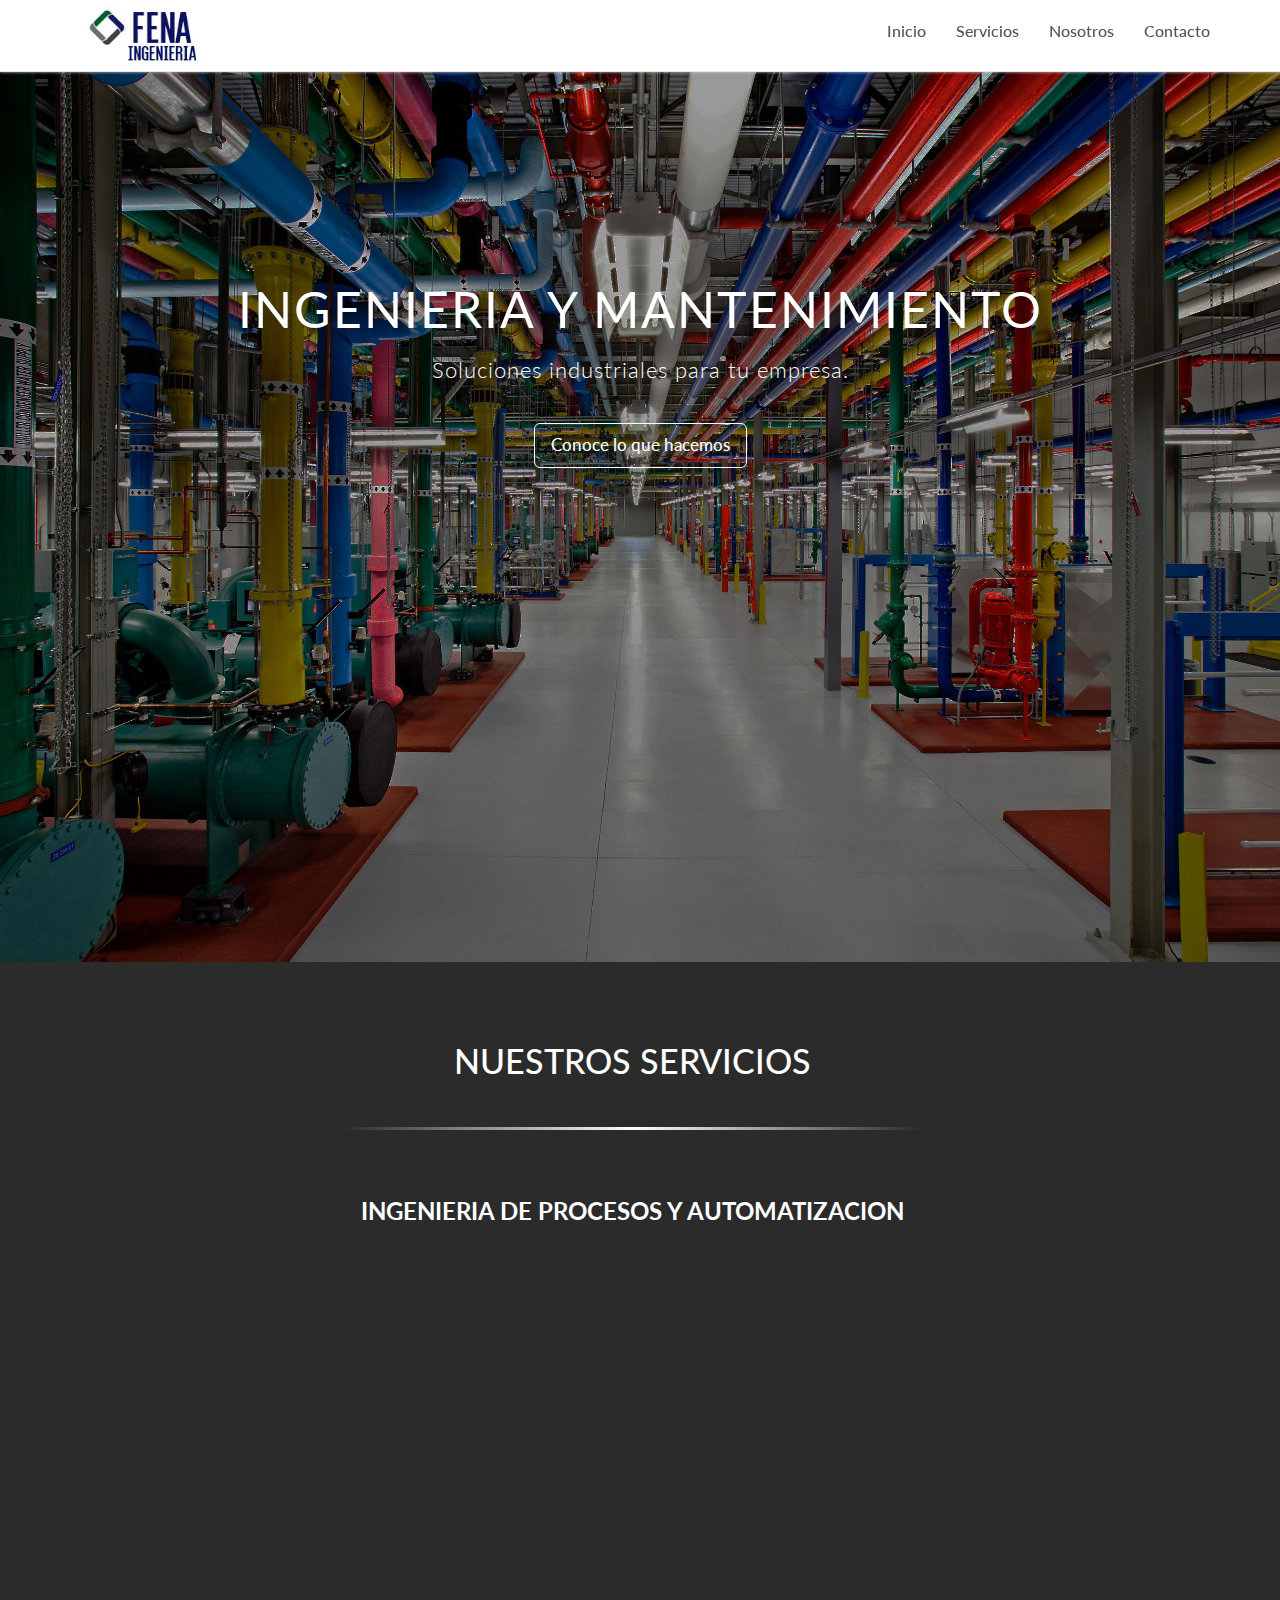
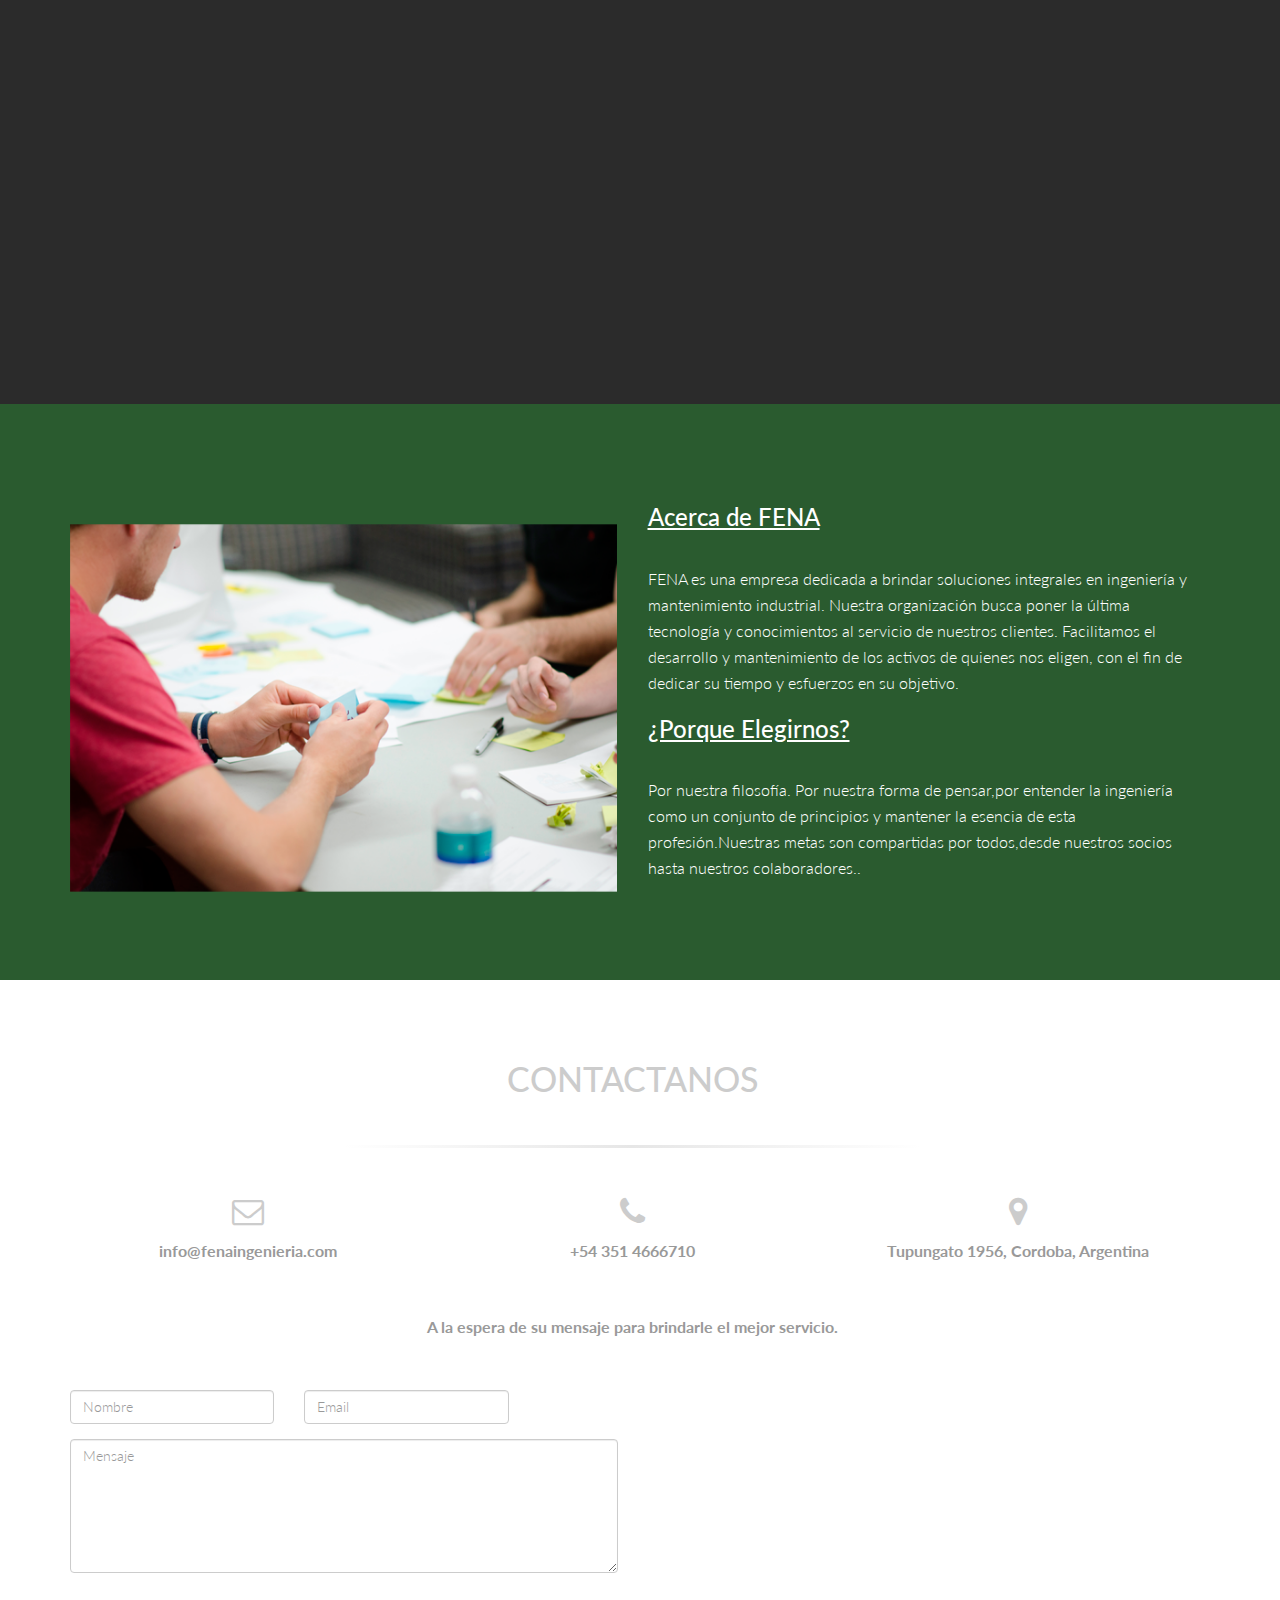
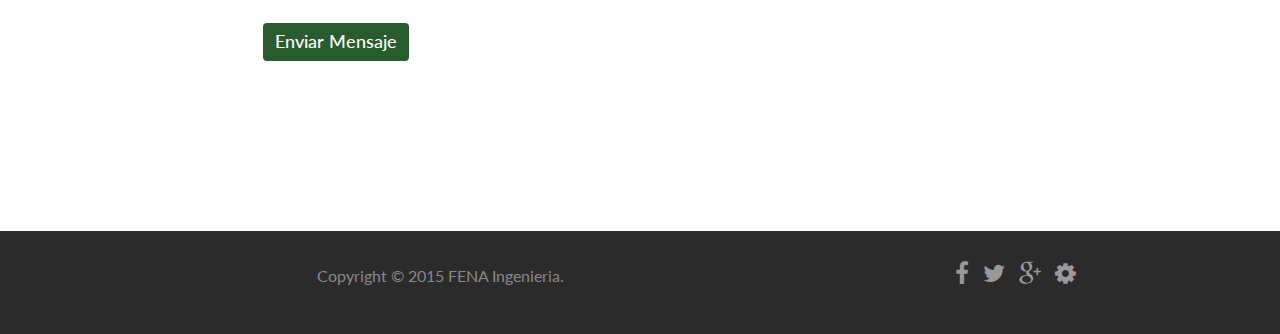
==== commit 357a4a77: "La forma de ordenar los nuevos servicios no fue la correcta, usamos unas cajas de colores para que q" ====
--- a/index.html
+++ b/index.html
@@ -13,11 +13,17 @@
 <!-- Custom CSS -->
 <link href="assets/css/main.css" rel="stylesheet">
 <link href="assets/css/font-awesome.min.css" rel="stylesheet">
+<!-- animacion de imagenes-->
+<link rel="stylesheet" type="text/css" href="assets/css/animate.css" />
 <link href="assets/css/animate-custom.css" rel="stylesheet">
 <link href='http://fonts.googleapis.com/css?family=Lato:300,400,700,300italic,400italic' rel='stylesheet' type='text/css'>
 <link href='http://fonts.googleapis.com/css?family=Raleway:400,300,700' rel='stylesheet' type='text/css'>
 <script src="assets/js/jquery.min.js"></script>
 <script type="text/javascript" src="assets/js/modernizr.custom.js"></script>
+<script src="assets/js/wow.min.js"></script>
+              <script>
+              new WOW().init();
+              </script>
 
 <!-- HTML5 Shim and Respond.js IE8 support of HTML5 elements and media queries -->
 <!-- WARNING: Respond.js doesn't work if you view the page via file:// -->
@@ -41,7 +47,7 @@
         <!-- <a class="navbar-brand" href="#home"><i class="fa fa-location-arrow"></i> FENA Ingenieria</a> </div>-->
 
         
-        <a class="navbar-brand" href="#home"></a> <img src="assets/img/menu.jpg" width="250" height="44" class="img-responsive"> </div>
+        <a class="navbar-brand" href="#home"></a> <img src="assets/img/menu.jpg" width="125" height="44" class="img-responsive"> </div>
       <div class="navbar-collapse collapse">
         <ul class="nav navbar-nav navbar-right">
           <li><a href="#home" class="smoothScroll">Inicio</a></li>
@@ -70,41 +76,70 @@
 <div id="services" name="services">
   <div class="container">
     <div class="row">
-      <h2 class="centered">NUESTROS SERVICIOS</h2>
+    <h2 class="centered">NUESTROS SERVICIOS</h2>
       <hr>
-      <!-- COMENTARIO QUE ELIMINA EL PROMER TEXTO
-      <div class="col-lg-8 col-lg-offset-2">
-        <p class="large">Lorem ipsum dolor sit amet, consectetur adipisicing elit. Aut eaque, laboriosam veritatis, quos non quis ad perspiciatis, totam corporis ea, alias ut unde.</p>
-      </div>
-    -->
       <div class="col-lg-12"> </i>
         <h3><strong>INGENIERIA DE PROCESOS Y AUTOMATIZACION</strong></h3></br>
-        <p class="text-left">
-          <ul style="color:white">
-            <li>
-              FENA brinda servicios de integración para sistemas de automatización industrial, comercial y doméstica.
-              Servicios de ingeniería para una amplia gama de industrias. Ofrecemos soluciones eficientes desde sistemas básicos hasta sistemas avanzados de control distribuido.
-              Nuestro equipo está integrado por Ingenieros y técnicos con una amplia experiencia en el ámbito de la automatización industrial y de procesos.
-            </li>
-          </ul>
-        </p>
-
-
-        <h3><strong>MANTENIMIENTO</strong></h3>
-        <p class="text-left"><ul style="color:white">  
-<li><strong>MANTENIMIENTO CORRECTIVO:</strong></br>
-Fena proporciona a sus clientes la posibilidad de recuperar la condición inicial de equipamientos o instalaciones. Centralizamos la reparación y puesta a punto ocupándonos al 100% de la problemática.
-</li> 
-<li><strong>MANTENIMIENTO PREDICTIVO:</strong></br>
-Con el hecho de poder prever que componentes están a punto de averiarse en una instalación se podría precisar el momento apropiado para adoptar las medidas correctivas necesarias. Los sistemas de monitoreo de condición que FENA establecen las herramientas perfectas para predecir fallos.<a data-toggle="modal" class="btn btn-primary btn-xs" href="#predictivo">Mas Detalles</a>
-</li> 
-<li><strong>DIALIZACION DE ACEITES:</strong></br>
-La dializacion de aceites es un proceso de recuperación y mantenimiento de lubricantes que elimina sus contaminantes. Cualquier máquina que utilice aceite para trasmisión de potencia o lubricación se verá afectada por el estado del mismo. El aceite entra en contacto con los componentes del sistema y debería considerarse como lo más importante.<a data-toggle="modal" class="btn btn-primary btn-xs" href="#dializacion"> Mas Detalles</a>
-</li> 
-<li><strong>METALIZACION DE PIEZAS DE DESGASTE:</strong></br>
-Proceso en el cual se aplica aportes reconstructivos en piezas de máquinas industriales sometidas a desgastes localizados. De esta manera se logra prolongar su rendimiento en servicio.<a data-toggle="modal" class="btn btn-primary btn-xs" href="#metalizacion"> Mas Detalles</a></li> 
-</ul> </p>
-
+    
+<div class="section group">
+  <div class="col span_4_of_4">
+    <div class="cajaCompleta wow swing" id="caja0">
+      <div class="contenido-bloques" >
+        <p style="text-align: center">FENA brinda servicios de integración para sistemas de automatización industrial, comercial y doméstica. Servicios de ingeniería para una amplia gama de industrias. Ofrecemos soluciones eficientes desde sistemas básicos hasta sistemas avanzados de control distribuido. Nuestro equipo está integrado por Ingenieros y técnicos con una amplia experiencia en el ámbito de la automatización industrial y de procesos.</p>
+      </div>
+    </div>
+  </div>
+</div>
+
+
+
+<div class="section group">
+
+  <div class="col span_1_of_4">
+    <div class="cajas wow bounceInUp"  id="caja1">
+      <div class="titulos-bloques"><strong>Mantenimiento Correctivo</strong></div>
+      <div class="contenido-bloques">
+        <p>Con el hecho de poder prever que componentes están a punto de averiarse en una instalación se podría precisar el momento apropiado para adoptar las medidas correctivas necesarias. Los sistemas de monitoreo de condición que FENA establecen las herramientas perfectas para predecir fallos.</p>
+      </div>
+      <div class="boton-bloque"><a data-toggle="modal" class="btn btn-primary " href="#"> Mas Detalles</a></div>
+    </div>
+  </div>
+
+  <div class="col span_1_of_4 ">
+    <div class="cajas wow bounceInUp" id="caja2">
+      <div class="titulos-bloques"><strong>Mantenimento Predictivo</strong></div>
+      <div class="contenido-bloques">
+        <p>Con el hecho de poder prever que componentes están a punto de averiarse en una instalación se podría precisar el momento apropiado para adoptar las medidas correctivas necesarias. Los sistemas de monitoreo de condición que FENA establecen las herramientas perfectas para predecir fallos.</p>
+      </div>
+      <div class="boton-bloque"><a data-toggle="modal" class="btn btn-primary " href="#predictivo"> Mas Detalles</a></div>
+    </div>
+  </div>
+
+  <div class="col span_1_of_4 ">
+    <div class="cajas wow bounceInUp"  id="caja3">
+      <div class="titulos-bloques"><strong>Metalizacion de Piezas de Desgaste</strong></div>
+      <div class="contenido-bloques">
+        <p>Proceso en el cual se aplica aportes reconstructivos en piezas de máquinas industriales sometidas a desgastes localizados. De esta manera se logra prolongar su rendimiento en servicio.</p>
+      </div>
+      <div class="boton-bloque"><a data-toggle="modal" class="btn btn-primary " href="#metalizacion"> Mas Detalles</a></div>
+    </div>
+  </div>
+
+  <div class="col span_1_of_4 ">
+    <div class="cajas wow bounceInUp"  id="caja4">
+      <div class="titulos-bloques"><strong>Dializacion de Aceites</strong></div>
+      <div class="contenido-bloques">
+        <p>La dializacion de aceites es un proceso de recuperación y mantenimiento de lubricantes que elimina sus contaminantes. Cualquier máquina que utilice aceite para trasmisión de potencia o lubricación se verá afectada por el estado del mismo. El aceite entra en contacto con los componentes del sistema y debería considerarse como lo más importante.</p>
+      </div>
+      <div class="boton-bloque"><a data-toggle="modal" class="btn btn-primary " href="#dializacion"> Mas Detalles</a></div>
+    </div>
+  </div>
+
+
+
+
+
+</div>
 
 
 <!-- PERTE DE LOS PDF -->
@@ -186,9 +221,9 @@
     <div class="row white">
       <div class="col-md-6"> <img class="img-responsive" src="assets/img/about/about2.png" align=""> </div>
       <div class="col-md-6">
-        <h3>Acerca de FENA</h3>
+        <h3><u>Acerca de FENA</u></h3>
         <p>FENA es una empresa dedicada a brindar soluciones integrales en ingeniería y mantenimiento industrial. Nuestra organización busca poner la última tecnología y conocimientos al servicio de nuestros clientes. Facilitamos el desarrollo y mantenimiento de los activos de quienes nos eligen, con el fin de dedicar su tiempo y esfuerzos en su objetivo.</p>
-        <h3>¿Porque Elegirnos?</h3>
+        <h3><u>¿Porque Elegirnos?</u></h3>
         <p>Por nuestra filosofía. Por nuestra forma de pensar,por entender la ingeniería como un conjunto de principios y mantener la esencia de esta profesión.Nuestras metas son compartidas por todos,desde nuestros socios hasta nuestros colaboradores..</p>
       </div>
     </div>
--- a/assets/css/main.css
+++ b/assets/css/main.css
@@ -138,6 +138,19 @@
 	font-weight: 500;
 	color: #CCC;
 }
+
+.table {
+    width: 100%;
+    overflow-y: auto;
+    _overflow: auto;
+}
+
+.shadow {
+  -moz-box-shadow:    2px 2px 6px 6px #3F3F3F;
+  -webkit-box-shadow: 2px 2px 6px 6px #3F3F3F;
+  box-shadow:         2px 2px 6px 6px #3F3F3F;
+  /*3F3F3F*/
+}
 /* Paragraph & Typographic */
 p {
 	line-height: 26px;
@@ -223,7 +236,7 @@
    ========================================================================== */
 
 #headerwrap {
-	background: url(../img/header_bg.jpg) no-repeat center top;
+	background: url(../img/header_bg6.jpg) no-repeat center top;
 	padding-top: 200px;
 	padding-left: 5%;
 	padding-right: 5%;
@@ -273,6 +286,10 @@
 	outline: 0px;
 	border: 1px solid #fff;
 }
+/* ==========================================================================
+   ABOUT SECTION
+   ========================================================================== */
+
 #about {
 	background-color: #2a5b2f;
     color: #FFF;
@@ -284,14 +301,21 @@
 #about img {
 	margin-top: 0;
 }
+#about h3 {
+	color: #FFF;
+}
+/* ==========================================================================
+   SERVICES Sections
+   ========================================================================== */
+
 #services {
 	background-color: #2b2b2b;
+	/*background: url(../img/bg-service3.jpg) no-repeat center center fixed;*/
 	padding: 60px 0;
-	
 	background-size: cover;
 }
 #services .fa {
-	color: #CCC;
+	color: #fff;
 	position: center;
 }
 #services hr {
@@ -313,13 +337,125 @@
 	text-align: left;
 	color: #fff;
 }
-#services H2 {
-	color: #fff;
-}
-#services H3 {
-	color: #2a5b2f;
-	text-align: center;
-}
+#services h2 {
+	color: #fff;
+}
+#services h3 {
+	color: #fff;
+	text-align: center;
+}
+
+/*Jose servicios*/
+.cajaCompleta {
+	margin-bottom: 0%;
+    box-shadow: 0px 0px 3px rgba(0, 0, 0, 0.2);
+    background-color: #2a5b2f;
+}
+
+.cajaCompleta .contenido-bloques {
+	padding: 2%;
+}
+
+
+.cajas{
+    min-height: 500px;
+    padding: 2%;
+    
+    box-shadow: 0px 0px 3px rgba(0, 0, 0, 0.2);
+    
+    overflow:hidden;
+	height:3%;
+	position:relative;
+}
+#caja0{
+	background-color: rgba(138,203,75,.95);
+}
+#caja1{
+	background-color: rgba(233,83,60,.95);
+}
+#caja2{
+	background-color: rgba(52,196,197,.95);
+}
+#caja3{
+	background-color: rgba(104,45,130,.95);
+}
+#caja4{
+	background-color: rgba(239,132,9,.95);
+}
+
+.titulos-bloques {
+	padding: 5%;
+	font-size: 24px;
+	color: #FFF;
+}
+.contenido-bloques {
+	padding-left: 5%;
+	padding-right: 2%;
+	padding-top: 2%;
+	padding-bottom: 2%;
+
+
+}
+.boton-bloque {
+    margin: 7px auto 0px;
+    font-weight: 700;
+    text-transform: uppercase;
+    padding: 5%;
+    position: absolute;
+    bottom: 0;
+    
+}
+
+/*fin jose*/
+/*INICIO SYSTEM GRID*/
+//*  SECTIONS  */
+.section {
+	clear: both;
+	padding: 0px;
+	margin: 0px;
+}
+
+/*  COLUMN SETUP  */
+.col {
+	display: block;
+	float:left;
+	margin: 1%;
+	/*margin: 1% 0 1% 1.6%;*/
+}
+.col:first-child { margin-left: 0; }
+
+/*  GROUPING  */
+.group:before,
+.group:after { content:""; display:table; }
+.group:after { clear:both;}
+.group { zoom:1; /* For IE 6/7 */ }
+/*  GRID OF FOUR  */
+.span_4_of_4 {
+	width: 98%;
+}
+.span_1_of_4 {
+	width: 23%;
+}
+
+/*  GO FULL WIDTH BELOW 1000 PIXELS */
+@media only screen and (max-width: 1000px) {
+	/*.col {  margin: 1% 0 1% 0%; }*/
+	.span_1_of_4, .span_2_of_4, .span_3_of_4 { width: 48%; }
+}
+
+/*  GO FULL WIDTH BELOW 480 PIXELS */
+@media only screen and (max-width: 480px) {
+	.col {  margin-top: 10%; }
+	.span_1_of_4, .span_2_of_4, .span_3_of_4, .span_4_of_4 { width: 98%;}
+	.cajas{min-height: 100%;}
+	.boton-bloque {    position: relative; }
+	.cajaCompleta .contenido-bloques {
+	padding-left: 5%;
+	padding-right: 2%;
+	padding-top: 2%;
+	padding-bottom: 2%;}
+}
+/*FIN SYSTEM GRID*/
 #team {
 	background: url(../img/bg.jpg) no-repeat center center fixed;
 	padding: 60px 0;
